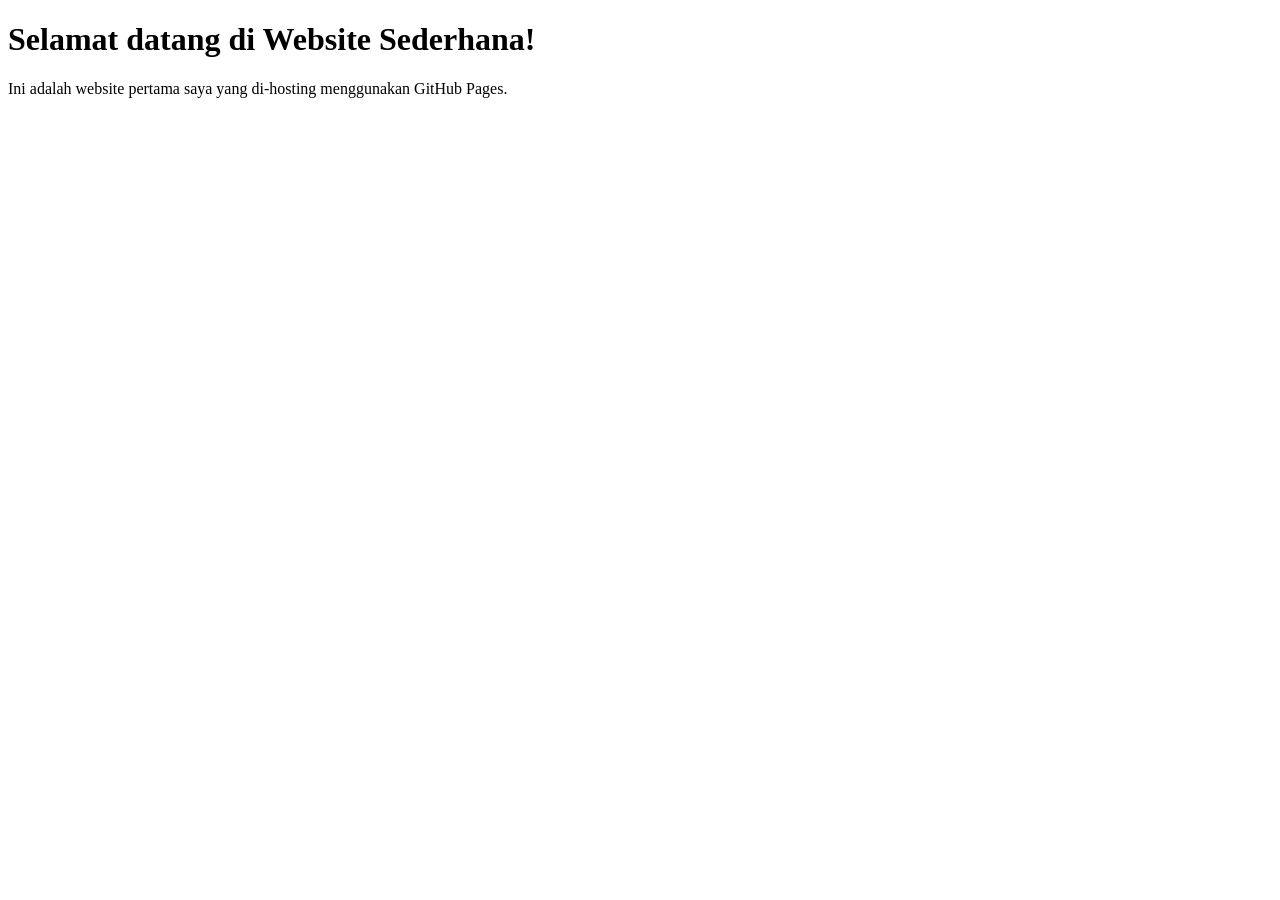
==== index.html @ 730f3ef2 "Add files via upload" ====
<!DOCTYPE html>
<html lang="id">
<head>
    <meta charset="UTF-8">
    <meta name="viewport" content="width=device-width, initial-scale=1.0">
    <title>Website Sederhana</title>
</head>
<body>
    <h1>Selamat datang di Website Sederhana!</h1>
    <p>Ini adalah website pertama saya yang di-hosting menggunakan GitHub Pages.</p>
</body>
</html>
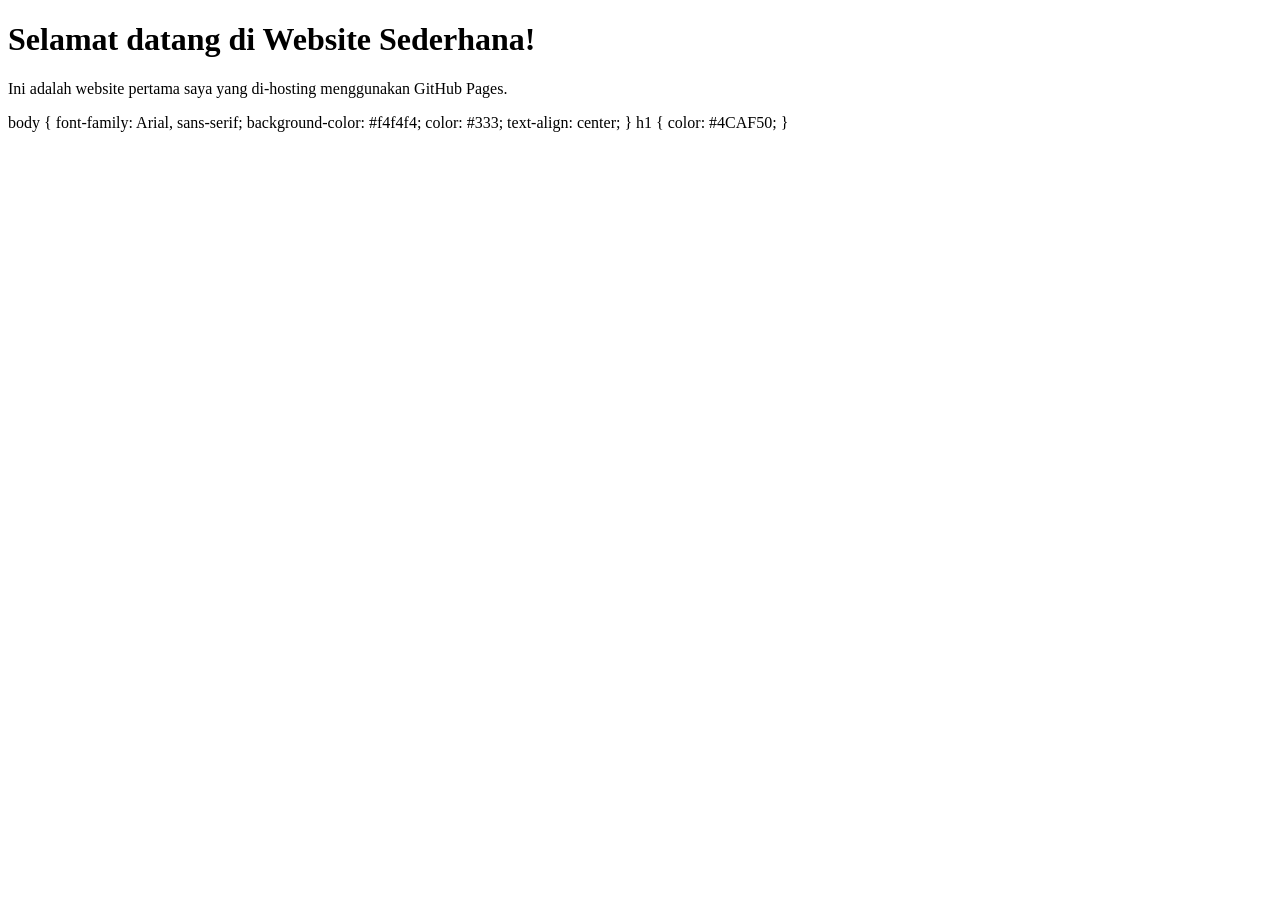
==== commit d4f7efcc: "Update index.html" ====
--- a/index.html
+++ b/index.html
@@ -9,4 +9,15 @@
     <h1>Selamat datang di Website Sederhana!</h1>
     <p>Ini adalah website pertama saya yang di-hosting menggunakan GitHub Pages.</p>
 </body>
-</html>+</html>
+
+<link rel="stylesheet" href="styles.css">
+body {
+    font-family: Arial, sans-serif;
+    background-color: #f4f4f4;
+    color: #333;
+    text-align: center;
+}
+h1 {
+    color: #4CAF50;
+}
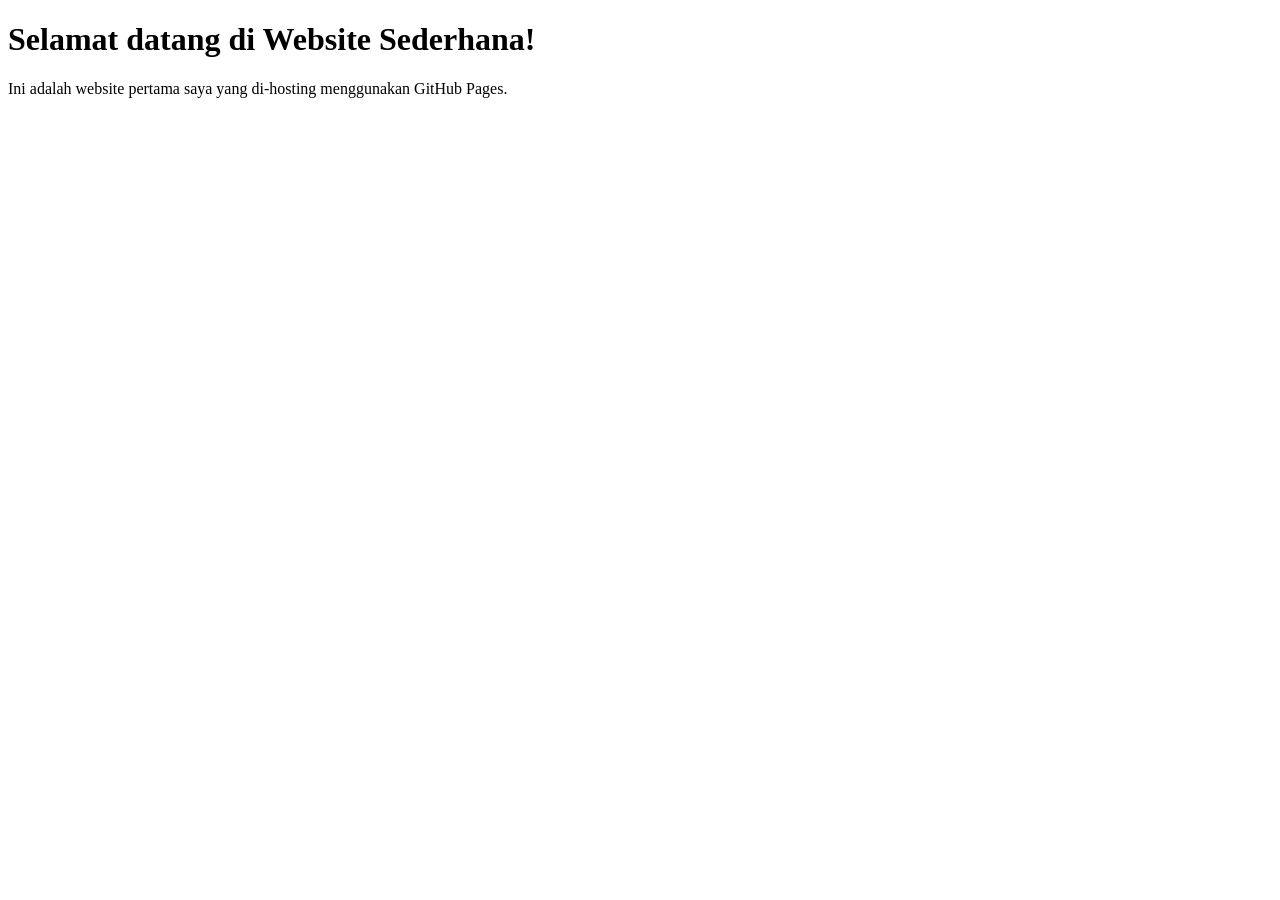
==== commit 6dc23c15: "Update index.html" ====
--- a/index.html
+++ b/index.html
@@ -10,14 +10,3 @@
     <p>Ini adalah website pertama saya yang di-hosting menggunakan GitHub Pages.</p>
 </body>
 </html>
-
-<link rel="stylesheet" href="styles.css">
-body {
-    font-family: Arial, sans-serif;
-    background-color: #f4f4f4;
-    color: #333;
-    text-align: center;
-}
-h1 {
-    color: #4CAF50;
-}
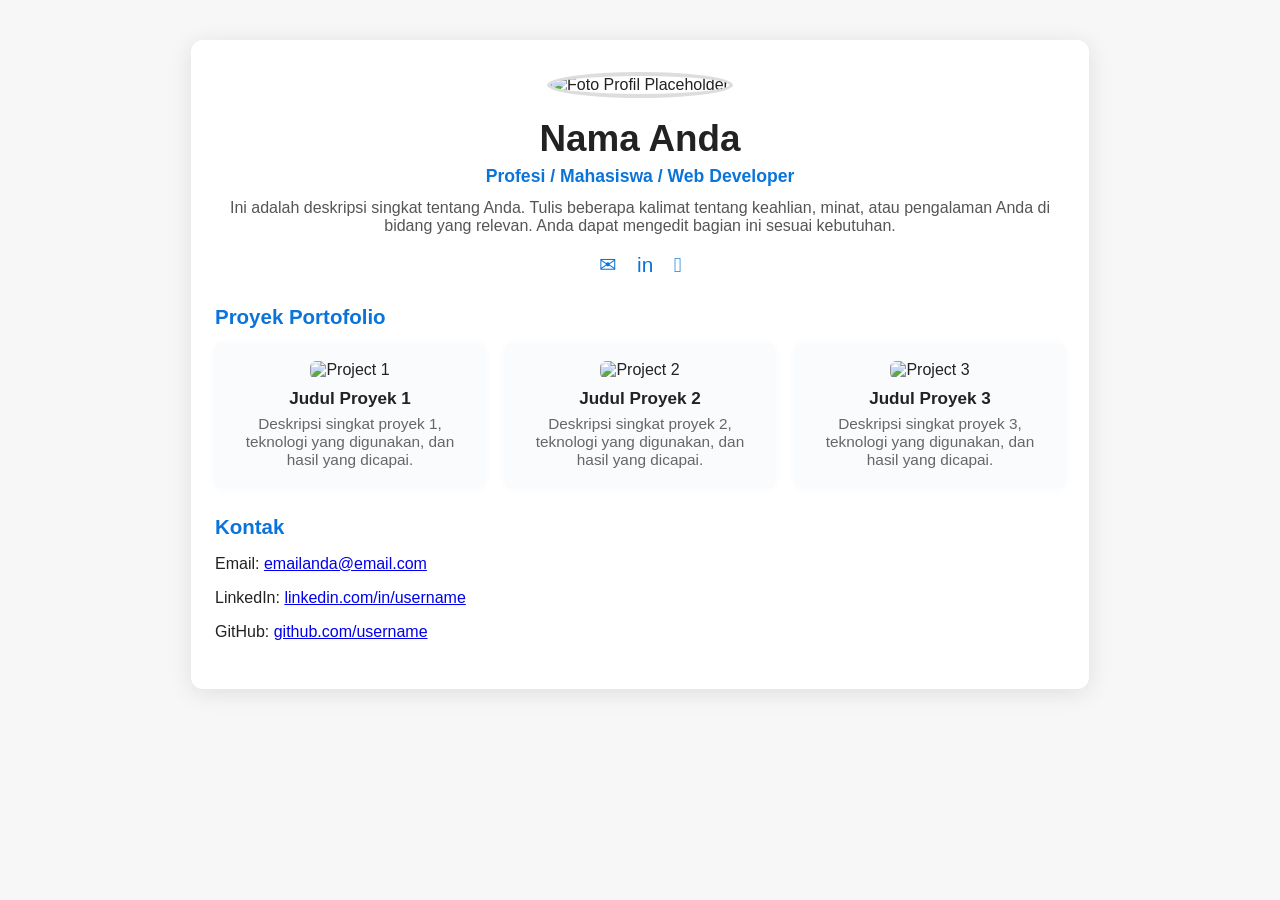
==== commit 76495060: "Update index.html with new content" ====
--- a/index.html
+++ b/index.html
@@ -1,12 +1,149 @@
-<!DOCTYPE html>
-<html lang="id">
-<head>
-    <meta charset="UTF-8">
-    <meta name="viewport" content="width=device-width, initial-scale=1.0">
-    <title>Website Sederhana</title>
-</head>
-<body>
-    <h1>Selamat datang di Website Sederhana!</h1>
-    <p>Ini adalah website pertama saya yang di-hosting menggunakan GitHub Pages.</p>
-</body>
-</html>
+<!DOCTYPE html>
+<html lang="id">
+<head>
+    <meta charset="UTF-8">
+    <meta name="viewport" content="width=device-width, initial-scale=1.0">
+    <title>Portofolio | Nama Anda</title>
+    <style>
+        body {
+            font-family: 'Segoe UI', Tahoma, Geneva, Verdana, sans-serif;
+            margin: 0;
+            background: #f7f7f7;
+            color: #222;
+        }
+        .container {
+            max-width: 850px;
+            margin: 40px auto;
+            background: #fff;
+            border-radius: 12px;
+            box-shadow: 0 4px 24px rgba(0,0,0,0.10);
+            padding: 32px 24px;
+        }
+        .profile {
+            text-align: center;
+        }
+        .profile img {
+            width: 140px;
+            height: 140px;
+            border-radius: 50%;
+            object-fit: cover;
+            border: 4px solid #ddd;
+        }
+        .profile h1 {
+            margin: 20px 0 6px;
+            font-size: 2.3rem;
+        }
+        .profile p.role {
+            color: #0a74da;
+            margin: 0 0 12px;
+            font-weight: bold;
+            font-size: 1.1rem;
+        }
+        .profile p.about {
+            color: #555;
+            margin: 0 0 18px;
+            font-size: 1rem;
+        }
+        .social {
+            margin-bottom: 20px;
+        }
+        .social a {
+            margin: 0 8px;
+            color: #0a74da;
+            text-decoration: none;
+            font-size: 1.3rem;
+            transition: color 0.2s;
+        }
+        .social a:hover {
+            color: #005fa3;
+        }
+        .section {
+            margin-top: 28px;
+        }
+        .section h2 {
+            font-size: 1.28rem;
+            color: #0a74da;
+            margin-bottom: 14px;
+        }
+        .projects {
+            display: grid;
+            grid-template-columns: repeat(auto-fit, minmax(210px, 1fr));
+            gap: 20px;
+        }
+        .project {
+            background: #fafbfc;
+            border-radius: 8px;
+            box-shadow: 0 1px 6px rgba(10, 116, 218, 0.06);
+            padding: 18px;
+            text-align: center;
+        }
+        .project img {
+            width: 100%;
+            height: 120px;
+            object-fit: cover;
+            border-radius: 6px;
+            margin-bottom: 10px;
+        }
+        .project-title {
+            font-weight: bold;
+            font-size: 1.07rem;
+            margin-bottom: 6px;
+        }
+        .project-desc {
+            color: #666;
+            font-size: 0.96rem;
+            margin-bottom: 0;
+        }
+        @media (max-width: 600px) {
+            .container {
+                padding: 12px 3vw;
+            }
+            .profile img {
+                width: 90px;
+                height: 90px;
+            }
+        }
+    </style>
+</head>
+<body>
+    <div class="container">
+        <div class="profile">
+            <img src="https://randomuser.me/api/portraits/men/32.jpg" alt="Foto Profil Placeholder">
+            <h1>Nama Anda</h1>
+            <p class="role">Profesi / Mahasiswa / Web Developer</p>
+            <p class="about">Ini adalah deskripsi singkat tentang Anda. Tulis beberapa kalimat tentang keahlian, minat, atau pengalaman Anda di bidang yang relevan. Anda dapat mengedit bagian ini sesuai kebutuhan.</p>
+            <div class="social">
+                <a href="#" title="Email"><span>&#9993;</span></a>
+                <a href="#" title="LinkedIn"><span>in</span></a>
+                <a href="#" title="GitHub"><span>&#xf09b;</span></a>
+            </div>
+        </div>
+        <div class="section">
+            <h2>Proyek Portofolio</h2>
+            <div class="projects">
+                <div class="project">
+                    <img src="https://source.unsplash.com/400x300?code,website" alt="Project 1">
+                    <div class="project-title">Judul Proyek 1</div>
+                    <div class="project-desc">Deskripsi singkat proyek 1, teknologi yang digunakan, dan hasil yang dicapai.</div>
+                </div>
+                <div class="project">
+                    <img src="https://source.unsplash.com/400x300?app,design" alt="Project 2">
+                    <div class="project-title">Judul Proyek 2</div>
+                    <div class="project-desc">Deskripsi singkat proyek 2, teknologi yang digunakan, dan hasil yang dicapai.</div>
+                </div>
+                <div class="project">
+                    <img src="https://source.unsplash.com/400x300?ai,cloud" alt="Project 3">
+                    <div class="project-title">Judul Proyek 3</div>
+                    <div class="project-desc">Deskripsi singkat proyek 3, teknologi yang digunakan, dan hasil yang dicapai.</div>
+                </div>
+            </div>
+        </div>
+        <div class="section">
+            <h2>Kontak</h2>
+            <p>Email: <a href="mailto:emailanda@email.com">emailanda@email.com</a></p>
+            <p>LinkedIn: <a href="#">linkedin.com/in/username</a></p>
+            <p>GitHub: <a href="#">github.com/username</a></p>
+        </div>
+    </div>
+</body>
+</html>
